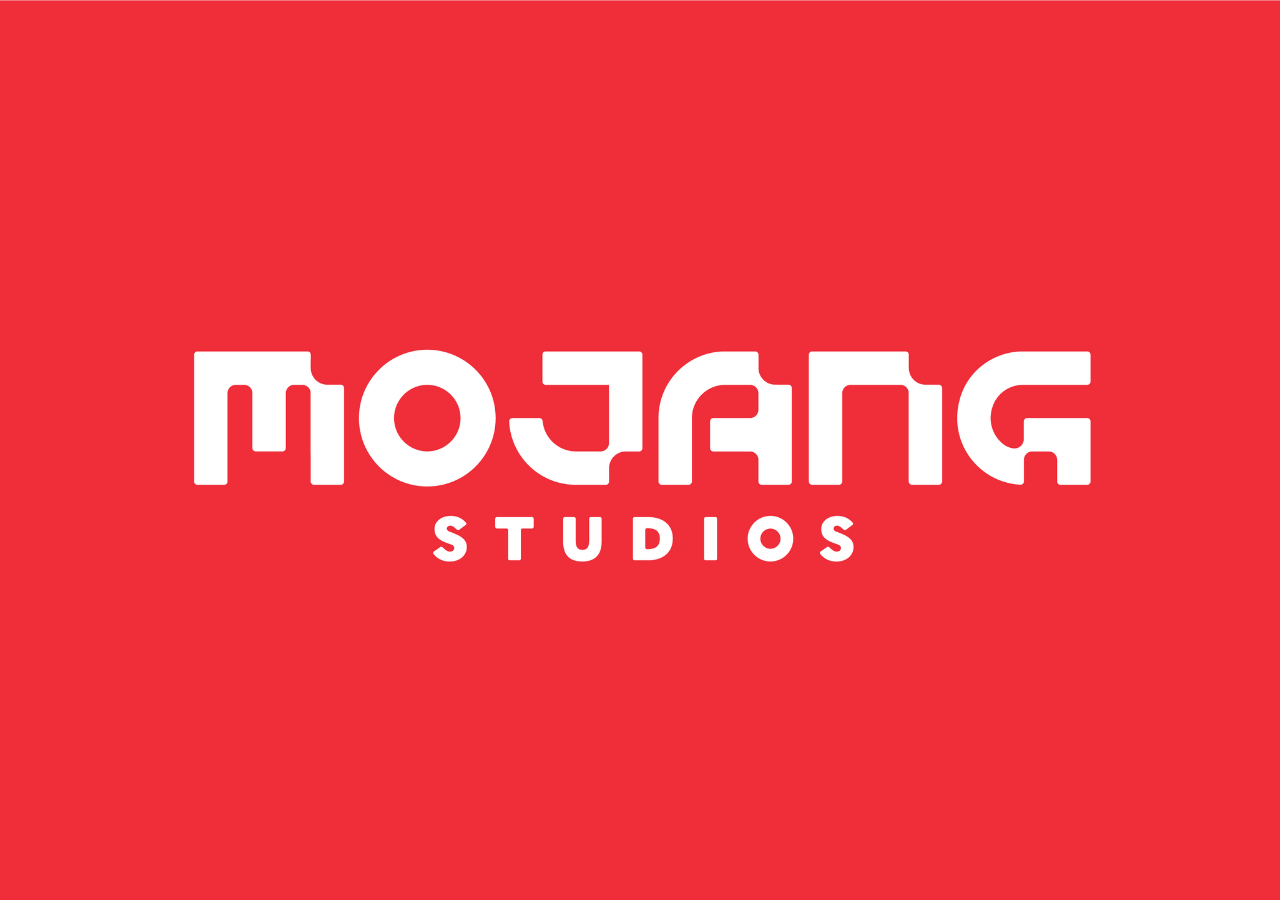
==== index.html @ 6899682d "Update logo2 image to fixed position and cover Changed logo2 image style to fixed position and full " ====
<!DOCTYPE html>
<html lang="en">
<head>
    <meta charset="UTF-8">
    <meta name="viewport" content="width=device-width, initial-scale=1.0, minimum-scale=1.0, maximum-scale=1.0">
    <title>EaglercraftZ Launcher</title>
    <link rel="icon" href="favicon.ico" sizes="any">
    <meta name="description" content="EaglercraftZ 1.20.4">
    <meta name="keywords" content="eaglercraft, eaglercraftz, minecraft, 1.20, 1.20.4">
    
    <!-- Minecraft Font -->
    <link rel="preconnect" href="https://fonts.googleapis.com">
    <link rel="preconnect" href="https://fonts.gstatic.com" crossorigin>
    <link href="https://fonts.googleapis.com/css2?family=VT323&display=swap" rel="stylesheet">
    <link rel="stylesheet" href="style.css">
</head>
<body>
     
    <div id="intro-screen" style="position:fixed; z-index:9999; top:0; left:0; width:100vw; height:100vh; background-color:white; display:flex; justify-content:center; align-items:center; transition: opacity 0.5s ease;">
        
        <!-- INTRO SEQUENCE
        <img src="assets/loading/eagtek.png" alt="" id="logo1" style="position:absolute; width:1000px; opacity:0; top:50%; left:50%; transform:translate(-50%, -50%); transition: width 5s linear, opacity 0.3s ease;"> -->
    
        <img src="assets/loading/moyang.png" alt="Logo" id="logo2" style="position: fixed; top: 0; left: 0; width: 100vw; height: 100vh; object-fit: cover; z-index: 9999;">


           <!-- Only gonna use "Moyang" bcs I like Mojang. 
        <img src="images/EaglercraftZ.png" alt="" id="logo3" style="position:absolute; width:1000px; opacity:0; top:50%; left:50%; transform:translate(-50%, -50%); transition: transform 2s ease, opacity 0.3s ease;"> -->
    </div>

    <video autoplay loop muted playsinline id="background-container" class="bg-video" poster="assets/background/panorama-shaders.png">
        <source src="assets/background/panorama.mp4" type="video/mp4">
    </video> 
    
    <!-- AUDIO -->
    <audio id="bg-music" src="assets/music/moog_city_2.ogg" hidden></audio>

    <!-- NOTICES MODAL (Popup) COmmented out bcs its lowk kinda redundant
    <div id="notice-modal" class="mc-modal-overlay">
        <div class="mc-modal">
            <h2 class="mc-title-small" style="color: #444;">Notice</h2>
            <p>This isnt made by me. All credits go to the devs of EaglercraftZ.<br>
               Im just sharing it for other users to access easier!</p>
            <p class="mc-warning">Panic Key: Press the key Z on your keyboard to be redirected to blocked page in an emergency! ;></p>
            <p>Should fr go check out the original devs! <br>
                <a href="https://dsc.gg/eaglercraftz" target="_blank" class="mc-link">EaglercraftZ Discord</a>
            </p>
            <div class="mc-modal-footer">
                <button class="mc-button" onclick="closeNotice()">Continue</button>
            </div>
        </div>
    </div> -->

    <!-- MAIN MENU -->
    <div id="main-menu" class="screen active">
        <img src="images/EaglercraftZ.png" alt="EaglercraftZ Launcher" class="game-logo" onerror="this.style.display='none'; document.getElementById('text-logo').style.display='block';">
        <h1 id="text-logo" class="mc-title" style="display:none; margin-bottom: 40px; text-shadow: 4px 4px 0 #000;">EaglercraftZ Launcher</h1>

        <div class="mc-button-container">
            <button class="mc-button" onclick="showScreen('play-screen')">Play Eaglercraft</button>
            <button class="mc-button" onclick="showScreen('settings-screen')">Settings</button>
            <button class="mc-button" onclick="window.open('https://dsc.gg/eaglercraftz', '_blank')">Discord</button>
        </div>
        
        <div class="footer-text">
            <span>&copy; EaglercraftZ Official | Not affiliated with Mojang or Microsoft</span>
        </div>
    </div>

    <!-- PLAY SCREEN -->
    <div id="play-screen" class="screen">
        <h2 class="mc-title-small" style="text-shadow: 2px 2px 0 #000;">Choose a runtime</h2>
        <p style="color:#ffaaaa; text-shadow: 1px 1px 0 #000; font-size:22px; margin-top:-10px;">Using Wasm may not work on some devices</p>
        
        <div class="mc-panel" style="margin-top: 10px;">
            <label class="mc-label">Select Client:</label>
            <select id="clientSelect" class="mc-select" onchange="updateRuntimes()">
                <option value="eaglercraftz">EaglercraftZ</option>
                <!-- Room for more clients -->
            </select>
            
            <label class="mc-label" style="margin-top: 15px;">Select Version:</label>
            <select id="versionSelect" class="mc-select">
                <option value="javascript">EaglercraftZ Javascript</option>
                <option value="wasm">EaglercraftZ Wasm</option>
            </select>
        </div>

        <div class="mc-button-container double">
            <button class="mc-button" onclick="launchGame()">Launch Play</button>
            <button class="mc-button" onclick="showScreen('main-menu')">Cancel</button>
        </div>
    </div>

    <!-- JAVASCRIPT SCREEN -->
    <div id="javascript-screen" class="screen">
        <h1 class="mc-title" style="margin-bottom: 20px; text-shadow: 4px 4px 0 #000;">JavaScript Builds</h1>
        <div class="mc-panel" style="width: 700px; max-width: 90%;">
            <p class="mc-warning" style="font-size: 20px; margin-top: 0;">WARNING: Using builds 0.0.8 above no longer supports 0.0.7 or below as 0.0.8 above contains a full rewrite, consider backing-up your single player world as worlds may be corrupted or crash when loading into one</p>
            <p style="font-size: 20px; color: #444; margin-bottom: 20px; font-weight: bold;">NOTE: I couldn't get the assets.epk files for versions "u1 RC" and lower. So until I get them all thats available for javascript are versions u0.1.0 and u0.2.0.</p>
            <label class="mc-label">Select Build:</label>
            <select id="jsBuildSelect" class="mc-select" style="margin-bottom: 30px;">
                <option value="javascript/builds/0.2.0/index.html">EaglercraftZ Latest</option>
                <option value="javascript/builds/0.2.0/index.html">EaglercraftZ u2 Release</option>
                <option value="javascript/builds/0.1.0/index.html">EaglercraftZ u1 Release</option>
            </select>
            <div class="mc-button-container double" style="width: 100%;">
                <button class="mc-button" onclick="launchGameWithSettings('jsBuildSelect')">Play</button>
                <button class="mc-button" onclick="showScreen('play-screen')">Back</button>
            </div>
        </div>
    </div>

    <!-- WASM SCREEN -->
    <div id="wasm-screen" class="screen">
        <h1 class="mc-title" style="margin-bottom: 20px; text-shadow: 4px 4px 0 #000;">WASM Builds</h1>
        <div class="mc-panel" style="width: 700px; max-width: 90%;">
            <p style="font-size: 22px; color: #444; margin-top: 0; margin-bottom: 30px; font-weight: bold;">NOTE: I couldn't get the assets.epk files for versions "0.0.7" and lower. So until I get them all thats available for wasm is version u0.1.0.</p>
            <label class="mc-label">Select Build:</label>
            <select id="wasmBuildSelect" class="mc-select" style="margin-bottom: 30px;">
                <option value="wasm/builds/0.1.0/index.html">EaglercraftZ Latest</option>
                <option value="wasm/builds/0.1.0/index.html">EaglercraftZ u1</option>
            </select>
            <div class="mc-button-container double" style="width: 100%;">
                <button class="mc-button" onclick="launchGameWithSettings('wasmBuildSelect')">Play</button>
                <button class="mc-button" onclick="showScreen('play-screen')">Back</button>
            </div>
        </div>
    </div>

    <!-- SETTINGS SCREEN -->
    <div id="settings-screen" class="screen">
        <h2 class="mc-title-small" style="text-shadow: 2px 2px 0 #000;">Options</h2>
        <div class="mc-panel">
            <h3 style="margin-top:0; color:#333;">Still under construction</h3>
            <label class="mc-toggle" style="margin-top: 20px;">
                <input type="checkbox" id="liquidToggle">
                <span class="mc-toggle-slider"></span>
                <span class="mc-toggle-label-text">Enable Magic Liquid Effect</span>
            </label>
            <label class="mc-toggle" style="margin-top: 20px;">
                <input type="checkbox" id="aboutBlankToggle">
                <span class="mc-toggle-slider"></span>
                <span class="mc-toggle-label-text">Cloak game in about:blank</span>
            </label>
        </div>
        <div class="mc-button-container">
            <button class="mc-button" onclick="showScreen('main-menu')">Done</button>
        </div>
    </div>

    <script src="script.js"></script>
</body>
</html>
---- style.css ----
/* Minecraft UI Theme CSS */
body {
    margin: 0;
    padding: 0;
    font-family: 'VT323', monospace;
    color: white;
    overflow: hidden;
    background-color: #000;
    user-select: none;
}

#background-container, .bg-video {
    position: fixed;
    top: 0;
    left: 0;
    width: 100vw;
    height: 100vh;
    background: url('assets/background/panorama-shaders.png') no-repeat center center / cover;
    z-index: -2;
    object-fit: cover;
    filter: brightness(0.7);
    transition: filter 0.5s;
}

/* Screen Management */
.screen {
    display: flex;
    opacity: 0;
    pointer-events: none;
    transition: opacity 0.5s ease;
    flex-direction: column;
    align-items: center;
    justify-content: center;
    width: 100vw;
    height: 100vh;
    position: absolute;
    top: 0;
    left: 0;
    z-index: 10;
}

.screen.active {
    opacity: 1;
    pointer-events: auto;
    z-index: 20;
}

.game-logo {
    max-width: 600px;
    width: 80%;
    margin-bottom: 50px;
    filter: drop-shadow(4px 4px 0px #000);
}

.mc-title {
    font-size: 64px;
    margin: 0;
    text-align: center;
}

.mc-title-small {
    font-size: 32px;
    margin-bottom: 10px;
}

/* Button Container */
.mc-button-container {
    display: flex;
    flex-direction: column;
    gap: 15px;
    width: 400px;
    max-width: 90%;
}

.mc-button-container.double {
    flex-direction: row;
}

.mc-button-container.double .mc-button {
    flex: 1;
}

/* Minecraft Button */
.mc-button {
    background-color: #c6c6c6;
    border: 3px solid;
    border-color: #ffffff #555555 #555555 #ffffff;
    color: #E0E0E0;
    text-align: center;
    font-family: 'VT323', monospace;
    font-size: 24px;
    padding: 10px 0;
    cursor: pointer;
    box-shadow: inset -2px -2px 0px 0px #909090, inset 2px 2px 0px 0px #909090;
    text-shadow: 2px 2px 0px #3f3f3f;
    image-rendering: pixelated;
    transition: none; 
}

.mc-button:hover {
    background-color: #8C8C8C;
    color: #FFFF55;
    text-shadow: 2px 2px 0px #3F3F15;
}

.mc-button:active {
    border-color: #555555 #ffffff #ffffff #555555;
    padding-top: 12px;
    padding-bottom: 8px;
}

/* Panels (modals/settings backgrounds) */
.mc-panel {
    background-color: #c6c6c6;
    border: 4px solid;
    border-color: #ffffff #555555 #555555 #ffffff;
    padding: 20px;
    color: #000;
    font-size: 22px;
    width: 440px;
    max-width: 90%;
    margin-bottom: 30px;
    box-shadow: inset -2px -2px 0px 0px #909090, inset 2px 2px 0px 0px #909090, 8px 8px 0px 0px rgba(0,0,0,0.5);
    image-rendering: pixelated;
}

.mc-label {
    display: block;
    margin-bottom: 5px;
    font-weight: bold;
    color: #333;
}

.mc-select {
    width: 100%;
    background-color: #000;
    color: #fff;
    border: 2px solid #555;
    font-family: 'VT323', monospace;
    font-size: 20px;
    padding: 8px;
    outline: none;
    box-sizing: border-box;
}

.mc-select:focus {
    border-color: #fff;
}

.mc-warning {
    color: #dd0000;
    font-weight: bold;
    font-size: 22px;
}

/* Simple Toggle */
.mc-toggle {
    display: flex;
    align-items: center;
    cursor: pointer;
}
.mc-toggle input {
    display: none;
}
.mc-toggle-slider {
    width: 50px;
    height: 24px;
    background-color: #000;
    border: 2px solid #555;
    position: relative;
    margin-right: 15px;
}
.mc-toggle-slider::after {
    content: '';
    position: absolute;
    width: 20px;
    height: 20px;
    background-color: #c6c6c6;
    border: 2px solid;
    border-color: #fff #555 #555 #fff;
    top: 0;
    left: 0;
}
.mc-toggle input:checked + .mc-toggle-slider::after {
    left: 26px;
}
.mc-toggle input:checked + .mc-toggle-slider {
    background-color: #00aa00;
}
.mc-toggle-label-text {
    font-size: 22px;
    color: #222;
}

/* Modal specific */
.mc-modal-overlay {
    position: fixed;
    top: 0;
    left: 0;
    width: 100vw;
    height: 100vh;
    background-color: rgba(0,0,0,0.75);
    display: flex;
    align-items: center;
    justify-content: center;
    z-index: 1000;
}

.mc-modal {
    background: #c6c6c6;
    border: 4px solid;
    border-color: #ffffff #555555 #555555 #ffffff;
    padding: 24px 30px;
    max-width: 500px;
    color: #000;
    font-size: 22px;
    box-shadow: inset -2px -2px 0px 0px #909090, inset 2px 2px 0px 0px #909090, 10px 10px 0 rgba(0,0,0,0.8);
    text-align: center;
}

.mc-modal-footer {
    display: flex;
    justify-content: center;
    margin-top: 25px;
}

.mc-link {
    color: #0000aa;
    text-decoration: underline;
    font-size: 24px;
}
.mc-link:hover {
    color: #5555ff;
}

.footer-text {
    position: absolute;
    bottom: 10px;
    width: 100%;
    text-align: center;
    color: #ccc;
    font-size: 18px;
    text-shadow: 2px 2px 0px #000;
}
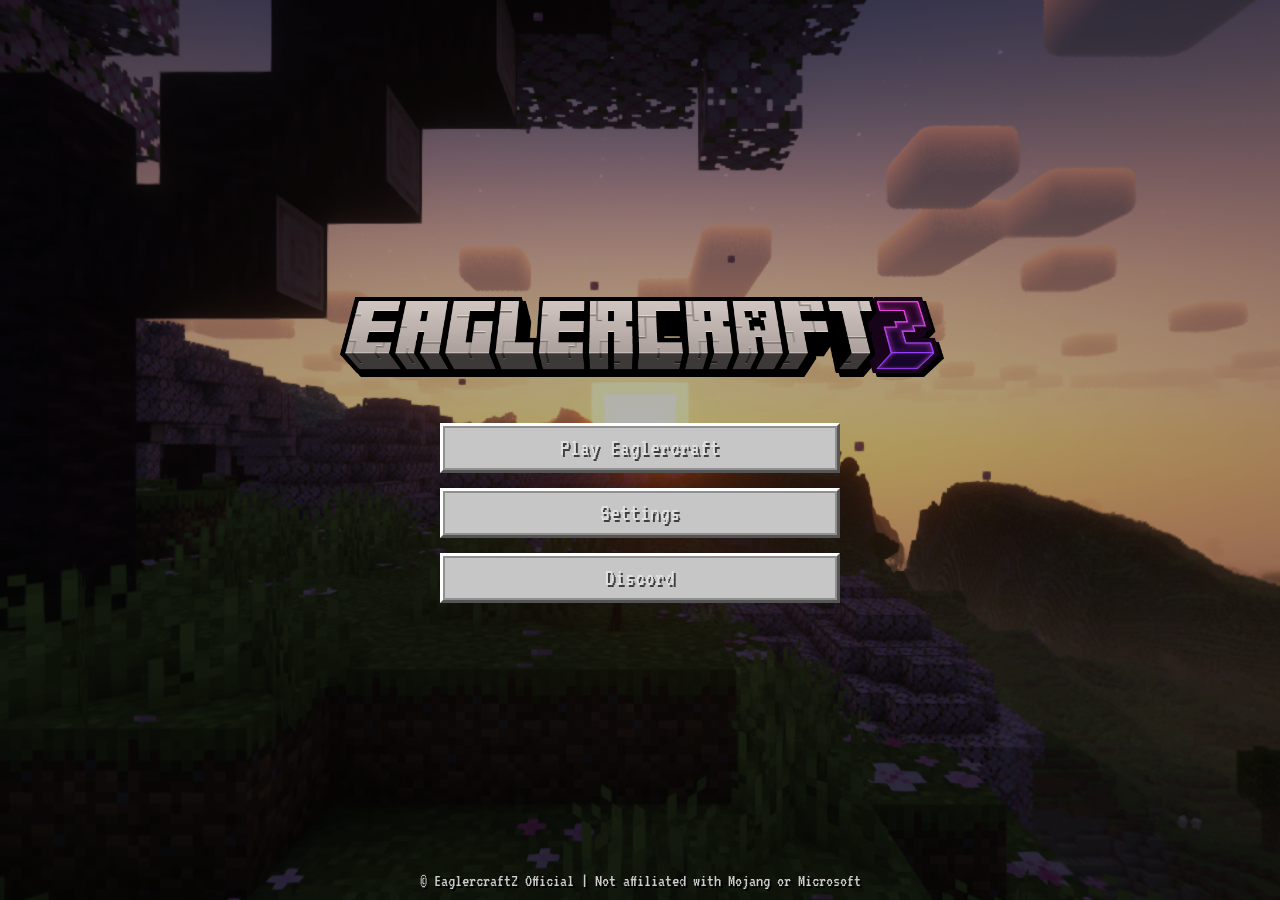
==== commit 57cea0d7: "Implement intro animations and style updates Added animations for intro and logo display, updated st" ====
--- a/index.html
+++ b/index.html
@@ -16,56 +16,69 @@
 </head>
 <body>
      
-    <div id="intro-screen" style="position:fixed; z-index:9999; top:0; left:0; width:100vw; height:100vh; background-color:white; display:flex; justify-content:center; align-items:center; transition: opacity 0.5s ease;">
-        
-        <!-- INTRO SEQUENCE
-        <img src="assets/loading/eagtek.png" alt="" id="logo1" style="position:absolute; width:1000px; opacity:0; top:50%; left:50%; transform:translate(-50%, -50%); transition: width 5s linear, opacity 0.3s ease;"> -->
-    
-        <img src="assets/loading/moyang.png" alt="Logo" id="logo2" style="position: fixed; top: 0; left: 0; width: 100vw; height: 100vh; object-fit: cover; z-index: 9999;">
+  <style>
+/* Animation for the full intro overlay */
+@keyframes introFade {
+    0%, 70% { opacity: 1; visibility: visible; }       /* Static for 7 seconds total (4s logo + 3s white) */
+    80% { opacity: 0; visibility: visible; }       /* Fades out smoothly over 1 second (from 7s to 8s mark) */
+    100% { opacity: 0; visibility: hidden; }       /* Stays completely hidden permanently */
+}
 
+/* Animation for the Mojang logo specifically */
+@keyframes logoVanish {
+    0%, 40% { opacity: 1; visibility: visible; }       /* Static full-screen logo for exactly 4 seconds */
+    40.1%, 100% { opacity: 0; visibility: hidden; }   /* Instantly drops to 0 opacity, exposing white background */
+}
 
-           <!-- Only gonna use "Moyang" bcs I like Mojang. 
-        <img src="images/EaglercraftZ.png" alt="" id="logo3" style="position:absolute; width:1000px; opacity:0; top:50%; left:50%; transform:translate(-50%, -50%); transition: transform 2s ease, opacity 0.3s ease;"> -->
-    </div>
+#intro-screen {
+    position: fixed;
+    z-index: 9999;
+    top: 0;
+    left: 0;
+    width: 100vw;
+    height: 100vh;
+    background-color: white;
+    /* Runs the introFade animation over a total sequence timeline of 10 seconds */
+    animation: introFade 10s linear forwards;
+}
 
-    <video autoplay loop muted playsinline id="background-container" class="bg-video" poster="assets/background/panorama-shaders.png">
-        <source src="assets/background/panorama.mp4" type="video/mp4">
-    </video> 
-    
-    <!-- AUDIO -->
-    <audio id="bg-music" src="assets/music/moog_city_2.ogg" hidden></audio>
+#logo2 {
+    position: fixed;
+    top: 0;
+    left: 0;
+    width: 100vw;
+    height: 100vh;
+    object-fit: cover;
+    z-index: 10000;
+    /* Runs the logoVanish animation over the same 10 second timeline */
+    animation: logoVanish 10s linear forwards;
+}
+</style>
 
-    <!-- NOTICES MODAL (Popup) COmmented out bcs its lowk kinda redundant
-    <div id="notice-modal" class="mc-modal-overlay">
-        <div class="mc-modal">
-            <h2 class="mc-title-small" style="color: #444;">Notice</h2>
-            <p>This isnt made by me. All credits go to the devs of EaglercraftZ.<br>
-               Im just sharing it for other users to access easier!</p>
-            <p class="mc-warning">Panic Key: Press the key Z on your keyboard to be redirected to blocked page in an emergency! ;></p>
-            <p>Should fr go check out the original devs! <br>
-                <a href="https://dsc.gg/eaglercraftz" target="_blank" class="mc-link">EaglercraftZ Discord</a>
-            </p>
-            <div class="mc-modal-footer">
-                <button class="mc-button" onclick="closeNotice()">Continue</button>
-            </div>
-        </div>
-    </div> -->
+<div id="intro-screen"> 
+    <img src="assets/loading/moyang.png" alt="Logo" id="logo2"> 
+</div> 
 
-    <!-- MAIN MENU -->
-    <div id="main-menu" class="screen active">
-        <img src="images/EaglercraftZ.png" alt="EaglercraftZ Launcher" class="game-logo" onerror="this.style.display='none'; document.getElementById('text-logo').style.display='block';">
-        <h1 id="text-logo" class="mc-title" style="display:none; margin-bottom: 40px; text-shadow: 4px 4px 0 #000;">EaglercraftZ Launcher</h1>
+<video autoplay loop muted playsinline id="background-container" class="bg-video" poster="assets/background/panorama-shaders.png"> 
+    <source src="assets/background/panorama.mp4" type="video/mp4"> 
+</video> 
 
-        <div class="mc-button-container">
-            <button class="mc-button" onclick="showScreen('play-screen')">Play Eaglercraft</button>
-            <button class="mc-button" onclick="showScreen('settings-screen')">Settings</button>
-            <button class="mc-button" onclick="window.open('https://dsc.gg/eaglercraftz', '_blank')">Discord</button>
-        </div>
-        
-        <div class="footer-text">
-            <span>&copy; EaglercraftZ Official | Not affiliated with Mojang or Microsoft</span>
-        </div>
-    </div>
+<!-- AUDIO --> 
+<audio id="bg-music" src="assets/music/moog_city_2.ogg" hidden></audio> 
+
+<!-- MAIN MENU --> 
+<div id="main-menu" class="screen active"> 
+    <img src="images/EaglercraftZ.png" alt="EaglercraftZ Launcher" class="game-logo" onerror="this.style.display='none'; document.getElementById('text-logo').style.display='block';"> 
+    <h1 id="text-logo" class="mc-title" style="display:none; margin-bottom: 40px; text-shadow: 4px 4px 0 #000;">EaglercraftZ Launcher</h1> 
+    <div class="mc-button-container"> 
+        <button class="mc-button" onclick="showScreen('play-screen')">Play Eaglercraft</button> 
+        <button class="mc-button" onclick="showScreen('settings-screen')">Settings</button> 
+        <button class="mc-button" onclick="window.open('https://dsc.gg', '_blank')">Discord</button> 
+    </div> 
+    <div class="footer-text"> 
+        <span>&copy; EaglercraftZ Official | Not affiliated with Mojang or Microsoft</span> 
+    </div> 
+</div>
 
     <!-- PLAY SCREEN -->
     <div id="play-screen" class="screen">
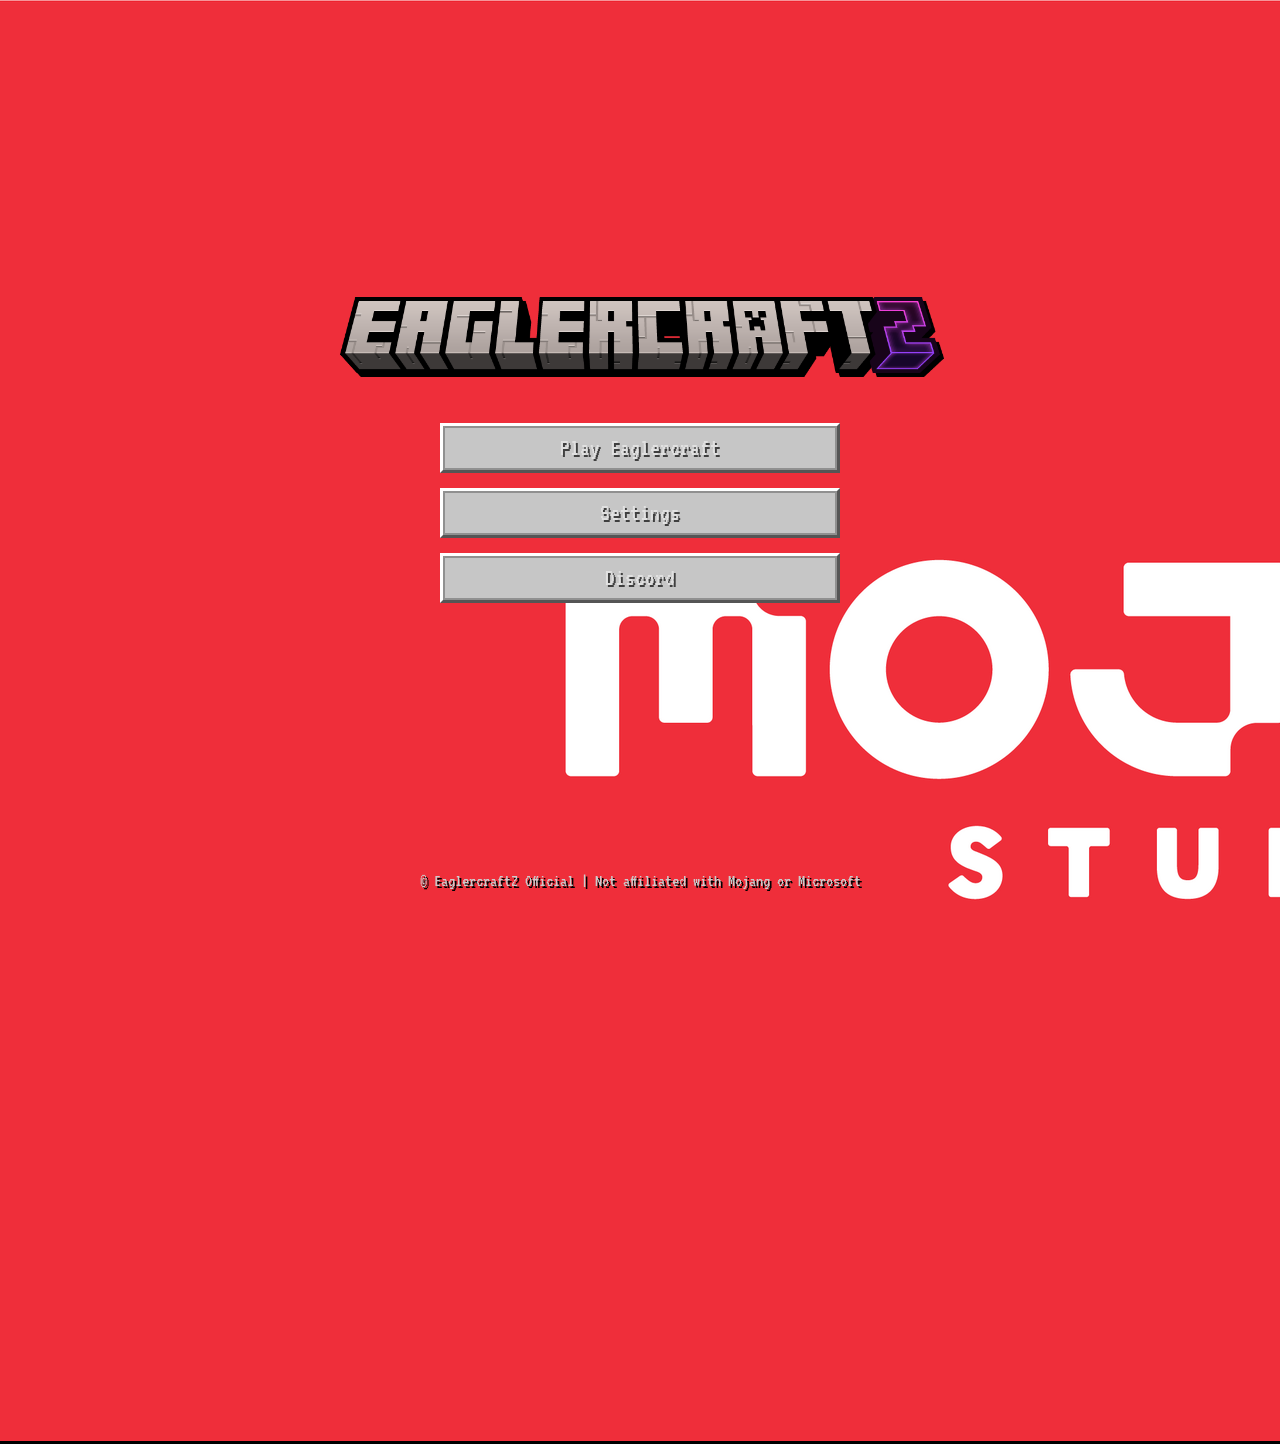
==== commit 5fab6521: "Remove intro screen and logo animations from index.html Removed CSS animations and styles for intro " ====
--- a/index.html
+++ b/index.html
@@ -15,45 +15,6 @@
     <link rel="stylesheet" href="style.css">
 </head>
 <body>
-     
-  <style>
-/* Animation for the full intro overlay */
-@keyframes introFade {
-    0%, 70% { opacity: 1; visibility: visible; }       /* Static for 7 seconds total (4s logo + 3s white) */
-    80% { opacity: 0; visibility: visible; }       /* Fades out smoothly over 1 second (from 7s to 8s mark) */
-    100% { opacity: 0; visibility: hidden; }       /* Stays completely hidden permanently */
-}
-
-/* Animation for the Mojang logo specifically */
-@keyframes logoVanish {
-    0%, 40% { opacity: 1; visibility: visible; }       /* Static full-screen logo for exactly 4 seconds */
-    40.1%, 100% { opacity: 0; visibility: hidden; }   /* Instantly drops to 0 opacity, exposing white background */
-}
-
-#intro-screen {
-    position: fixed;
-    z-index: 9999;
-    top: 0;
-    left: 0;
-    width: 100vw;
-    height: 100vh;
-    background-color: white;
-    /* Runs the introFade animation over a total sequence timeline of 10 seconds */
-    animation: introFade 10s linear forwards;
-}
-
-#logo2 {
-    position: fixed;
-    top: 0;
-    left: 0;
-    width: 100vw;
-    height: 100vh;
-    object-fit: cover;
-    z-index: 10000;
-    /* Runs the logoVanish animation over the same 10 second timeline */
-    animation: logoVanish 10s linear forwards;
-}
-</style>
 
 <div id="intro-screen"> 
     <img src="assets/loading/moyang.png" alt="Logo" id="logo2"> 
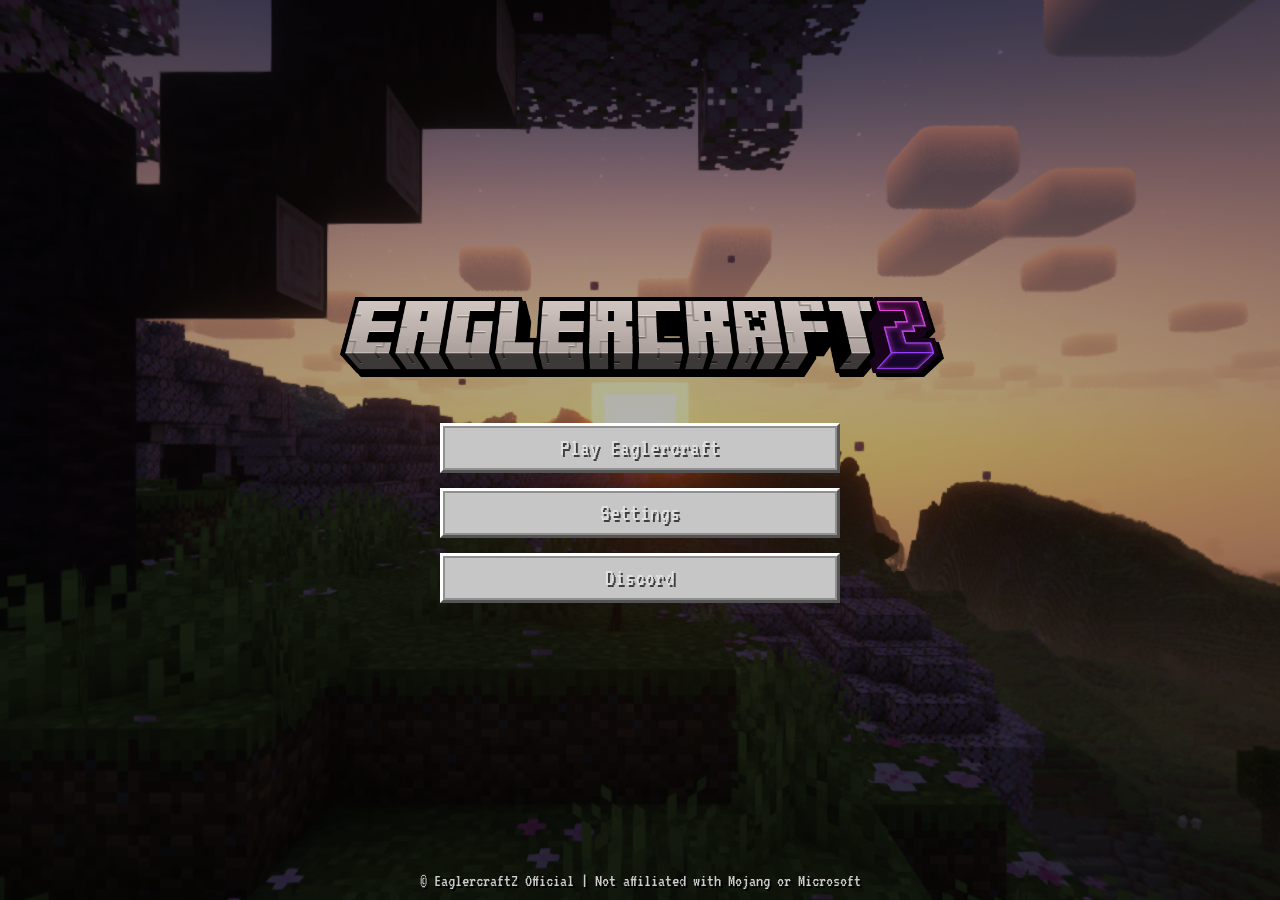
==== commit 2fa63d83: "Update index.html" ====
--- a/index.html
+++ b/index.html
@@ -15,6 +15,45 @@
     <link rel="stylesheet" href="style.css">
 </head>
 <body>
+
+<style>
+/* Animation for the full intro overlay */
+@keyframes introFade {
+    0%, 70% { opacity: 1; visibility: visible; }       /* Static for 7 seconds total (4s logo + 3s white) */
+    80% { opacity: 0; visibility: visible; }       /* Fades out smoothly over 1 second (from 7s to 8s mark) */
+    100% { opacity: 0; visibility: hidden; }       /* Stays completely hidden permanently */
+}
+
+/* Animation for the Mojang logo specifically */
+@keyframes logoVanish {
+    0%, 40% { opacity: 1; visibility: visible; }       /* Static full-screen logo for exactly 4 seconds */
+    40.1%, 100% { opacity: 0; visibility: hidden; }   /* Instantly drops to 0 opacity, exposing white background */
+}
+
+#intro-screen {
+    position: fixed;
+    z-index: 9999;
+    top: 0;
+    left: 0;
+    width: 100vw;
+    height: 100vh;
+    background-color: white;
+    /* Runs the introFade animation over a total sequence timeline of 10 seconds */
+    animation: introFade 10s linear forwards;
+}
+
+#logo2 {
+    position: fixed;
+    top: 0;
+    left: 0;
+    width: 100vw;
+    height: 100vh;
+    object-fit: cover;
+    z-index: 10000;
+    /* Runs the logoVanish animation over the same 10 second timeline */
+    animation: logoVanish 10s linear forwards;
+}
+</style>
 
 <div id="intro-screen"> 
     <img src="assets/loading/moyang.png" alt="Logo" id="logo2"> 
